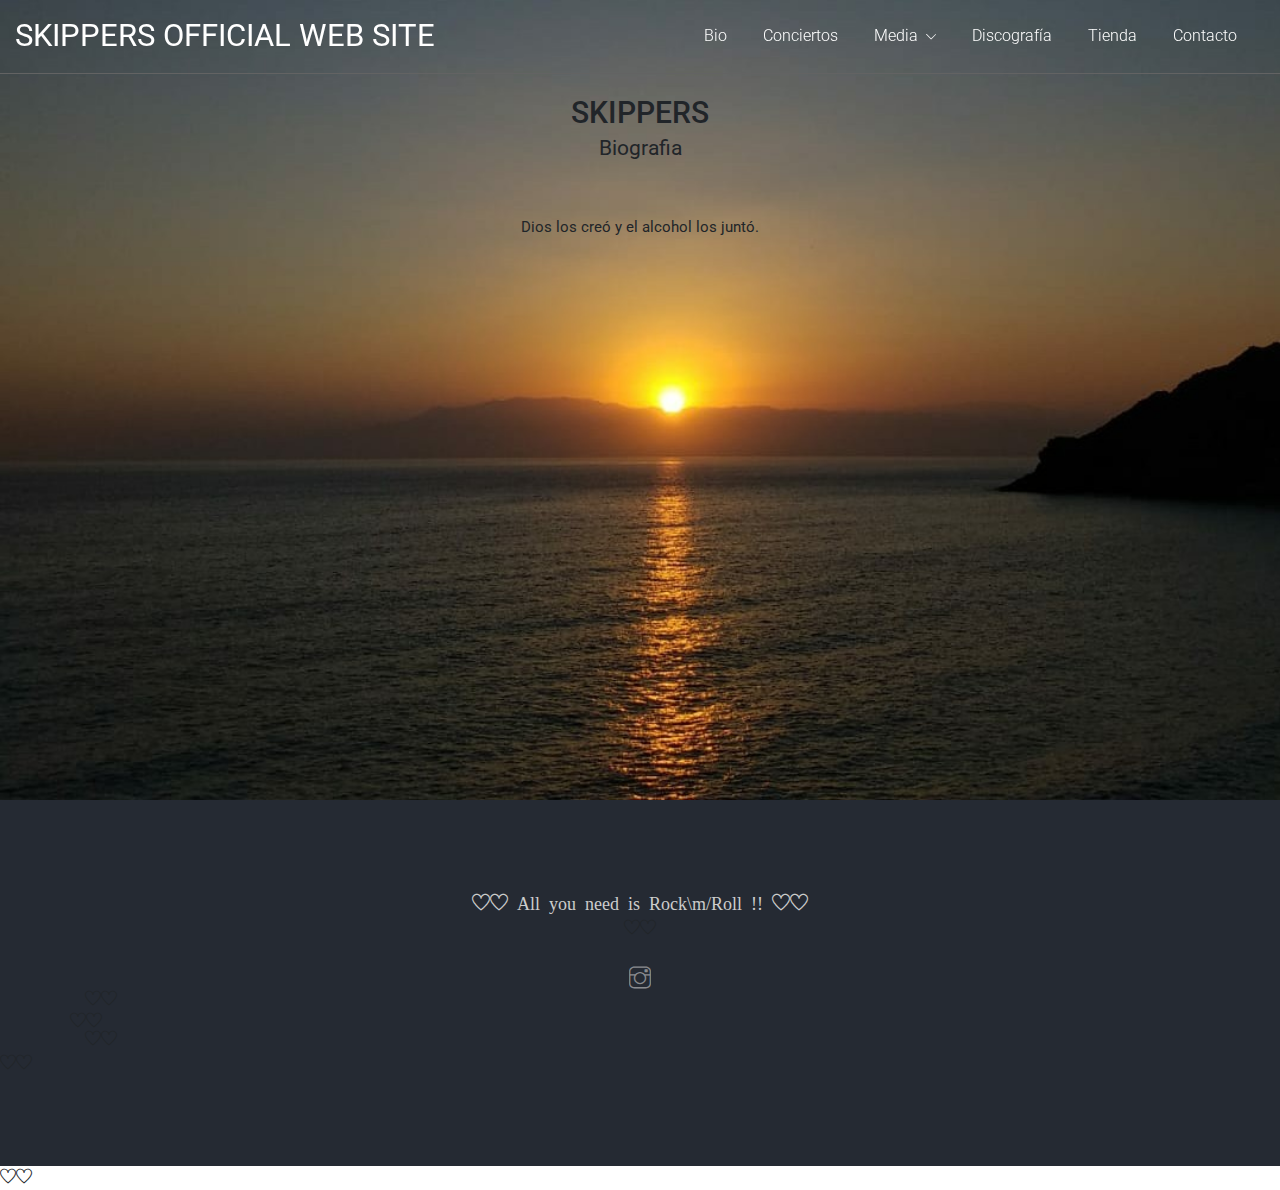
==== bio.html @ 910e7ff3 "Add files via upload" ====
<!DOCTYPE html>
<html lang="en">



<head>
    <!-- Required meta tags -->
    <meta charset="utf-8">
    <meta http-equiv="X-UA-Compatible" content="IE=edge">
    <meta name="viewport" content="width=device-width, initial-scale=1, shrink-to-fit=no">
    <meta name="author" content="Colorlib">
    <meta name="description" content="#">
    <meta name="keywords" content="#">
    <!-- Page Title -->
    <title>SKIPPERS WEB</title>
    <!-- Bootstrap CSS -->
    <link rel="stylesheet" href="css/bootstrap.min.css">
    <!-- Google Fonts -->
    <link href="https://fonts.googleapis.com/css?family=Roboto:300,400,400i,500,700,900" rel="stylesheet">
    <!-- Simple line Icon -->
    <link rel="stylesheet" href="css/simple-line-icons.css">
    <!-- Themify Icon -->
    <link rel="stylesheet" href="css/themify-icons.css">
    <!-- Hover Effects -->
    <link rel="stylesheet" href="css/set1.css">
    <!-- Main CSS -->
    <link rel="stylesheet" href="css/style.css">
	<link rel="shortcut icon" type="image/jpg" href="/LOGO.jpg" />
	
</head>

<body>
    <!--============================= HEADER =============================-->
    <div class="nav-menu">
        <div class="bg transition">
            <div class="container-fluid fixed">
                <div class="row">
                    <div class="col-md-12">
                        <nav class="navbar navbar-expand-lg navbar-light">
                            <a class="navbar-brand" href="index.html">SKIPPERS OFFICIAL WEB SITE</a>
                            <button class="navbar-toggler" type="button" data-toggle="collapse" data-target="#navbarNavDropdown" aria-controls="navbarNavDropdown" aria-expanded="false" aria-label="Toggle navigation">
                <span class="icon-menu"></span>
              </button>
                            <div class="collapse navbar-collapse justify-content-end" id="navbarNavDropdown">
                                <ul class="navbar-nav">
                                    <li class="nav-item dropdown">
                                        <a class="nav-link" href="bio.html"  >
                     Bio
                  </a>
                                     
                                    </li>
                                    <li class="nav-item dropdown">
                                        <a class="nav-link" href="conciertos.html" >
                    Conciertos
                  </a>
                                    
                                    </li>
                                    <li class="nav-item dropdown">
                                        <a class="nav-link" href="#" id="navbarDropdownMenuLink2" data-toggle="dropdown" aria-haspopup="true" aria-expanded="false">
                    Media
                    <span class="icon-arrow-down"></span>
                  </a>
                                        <div class="dropdown-menu" aria-labelledby="navbarDropdownMenuLink">
                                            <a class="dropdown-item" href="fotos.html">Fotos</a>
                                            <a class="dropdown-item" href="videos.html">Vídeos</a>
                                        </div>
                                    </li>
									
                                    <li class="nav-item active">
                                        <a class="nav-link" href="discografia.html">Discografía</a>
                                    </li>
                                    <li class="nav-item">
                                        <a class="nav-link" href="tienda.html">Tienda</a>
                                    </li>
									<li class="nav-item active">
                                        <a class="nav-link" href="contacto.html">Contacto</a>
                                    </li>
                                   
                                </ul>
                            </div>
                        </nav>
                    </div>
                </div>
            </div>
        </div>
    </div>
	
    <section class="slider d-flex">
  
  
        <div class="container">
		
            <div class="row d-flex justify-content-center">
                <div class="col-md-12">
                    <div class="slider-title_box">
                        <div class="row">
                            <div class="col-md-12">
                                <div class="slider-content_wrap">
								<br/><br/><br/><br/>
                                    <h4>SKIPPERS</h4>
                                    <h6>Biografia</h6>
									<br/><br/>
									<p> Dios los creó y el alcohol los juntó.</p>
                                </div>
                            </div>
                        </div>
                    </div>
                </div>
            </div>
        </div> 
		
	
    </section>
	
	
	
 
	
	
    <!--============================= FOOTER =============================-->
    <footer class="main-block dark-bg">
        <div class="container">
            <div class="row">
                <div class="col-md-12">
                    <div class="copyright">
                        <!-- Link back to Colorlib can't be removed. Template is licensed under CC BY 3.0. -->
                        <p><i class="ti-heart" aria-hidden="true"><i class="ti-heart" aria-hidden="true"> All you need is Rock\m/Roll !!  <i class="ti-heart" aria-hidden="true"><i class="ti-heart" aria-hidden="true"></i></p>
                        <ul>
                            <!-- <li><a href="#"><span class="ti-facebook"></span></a></li>
                            <li><a href="#"><span class="ti-twitter-alt"></span></a></li> -->
							
                            <li><a href="https://www.instagram.com/skippersonline/" target="_blank"><span class="ti-instagram"></span></a></li>
                        </ul>
                    </div>
                </div>
            </div>
        </div>
    </footer>
    <!--//END FOOTER -->




    <!-- jQuery, Bootstrap JS. -->
    <!-- jQuery first, then Popper.js, then Bootstrap JS -->
    <script src="js/jquery-3.2.1.min.js"></script>
    <script src="js/popper.min.js"></script>
    <script src="js/bootstrap.min.js"></script>

    <script>
        $(window).scroll(function() {
            // 100 = The point you would like to fade the nav in.

            if ($(window).scrollTop() > 100) {

                $('.fixed').addClass('is-sticky');

            } else {

                $('.fixed').removeClass('is-sticky');

            };
        });
    </script>
</body>

</html>
---- css/simple-line-icons.css ----
@font-face {
  font-family: 'simple-line-icons';
  src: url('../fonts/Simple-Line-Icons.eot?v=2.4.0');
  src: url('../fonts/Simple-Line-Icons.eot?v=2.4.0#iefix') format('embedded-opentype'), url('../fonts/Simple-Line-Icons.woff2?v=2.4.0') format('woff2'), url('../fonts/Simple-Line-Icons.ttf?v=2.4.0') format('truetype'), url('../fonts/Simple-Line-Icons.woff?v=2.4.0') format('woff'), url('../fonts/Simple-Line-Icons.svg?v=2.4.0#simple-line-icons') format('svg');
  font-weight: normal;
  font-style: normal;
}
/*
 Use the following CSS code if you want to have a class per icon.
 Instead of a list of all class selectors, you can use the generic [class*="icon-"] selector, but it's slower:
*/
.icon-user,
.icon-people,
.icon-user-female,
.icon-user-follow,
.icon-user-following,
.icon-user-unfollow,
.icon-login,
.icon-logout,
.icon-emotsmile,
.icon-phone,
.icon-call-end,
.icon-call-in,
.icon-call-out,
.icon-map,
.icon-location-pin,
.icon-direction,
.icon-directions,
.icon-compass,
.icon-layers,
.icon-menu,
.icon-list,
.icon-options-vertical,
.icon-options,
.icon-arrow-down,
.icon-arrow-left,
.icon-arrow-right,
.icon-arrow-up,
.icon-arrow-up-circle,
.icon-arrow-left-circle,
.icon-arrow-right-circle,
.icon-arrow-down-circle,
.icon-check,
.icon-clock,
.icon-plus,
.icon-minus,
.icon-close,
.icon-event,
.icon-exclamation,
.icon-organization,
.icon-trophy,
.icon-screen-smartphone,
.icon-screen-desktop,
.icon-plane,
.icon-notebook,
.icon-mustache,
.icon-mouse,
.icon-magnet,
.icon-energy,
.icon-disc,
.icon-cursor,
.icon-cursor-move,
.icon-crop,
.icon-chemistry,
.icon-speedometer,
.icon-shield,
.icon-screen-tablet,
.icon-magic-wand,
.icon-hourglass,
.icon-graduation,
.icon-ghost,
.icon-game-controller,
.icon-fire,
.icon-eyeglass,
.icon-envelope-open,
.icon-envelope-letter,
.icon-bell,
.icon-badge,
.icon-anchor,
.icon-wallet,
.icon-vector,
.icon-speech,
.icon-puzzle,
.icon-printer,
.icon-present,
.icon-playlist,
.icon-pin,
.icon-picture,
.icon-handbag,
.icon-globe-alt,
.icon-globe,
.icon-folder-alt,
.icon-folder,
.icon-film,
.icon-feed,
.icon-drop,
.icon-drawer,
.icon-docs,
.icon-doc,
.icon-diamond,
.icon-cup,
.icon-calculator,
.icon-bubbles,
.icon-briefcase,
.icon-book-open,
.icon-basket-loaded,
.icon-basket,
.icon-bag,
.icon-action-undo,
.icon-action-redo,
.icon-wrench,
.icon-umbrella,
.icon-trash,
.icon-tag,
.icon-support,
.icon-frame,
.icon-size-fullscreen,
.icon-size-actual,
.icon-shuffle,
.icon-share-alt,
.icon-share,
.icon-rocket,
.icon-question,
.icon-pie-chart,
.icon-pencil,
.icon-note,
.icon-loop,
.icon-home,
.icon-grid,
.icon-graph,
.icon-microphone,
.icon-music-tone-alt,
.icon-music-tone,
.icon-earphones-alt,
.icon-earphones,
.icon-equalizer,
.icon-like,
.icon-dislike,
.icon-control-start,
.icon-control-rewind,
.icon-control-play,
.icon-control-pause,
.icon-control-forward,
.icon-control-end,
.icon-volume-1,
.icon-volume-2,
.icon-volume-off,
.icon-calendar,
.icon-bulb,
.icon-chart,
.icon-ban,
.icon-bubble,
.icon-camrecorder,
.icon-camera,
.icon-cloud-download,
.icon-cloud-upload,
.icon-envelope,
.icon-eye,
.icon-flag,
.icon-heart,
.icon-info,
.icon-key,
.icon-link,
.icon-lock,
.icon-lock-open,
.icon-magnifier,
.icon-magnifier-add,
.icon-magnifier-remove,
.icon-paper-clip,
.icon-paper-plane,
.icon-power,
.icon-refresh,
.icon-reload,
.icon-settings,
.icon-star,
.icon-symbol-female,
.icon-symbol-male,
.icon-target,
.icon-credit-card,
.icon-paypal,
.icon-social-tumblr,
.icon-social-twitter,
.icon-social-facebook,
.icon-social-instagram,
.icon-social-linkedin,
.icon-social-pinterest,
.icon-social-github,
.icon-social-google,
.icon-social-reddit,
.icon-social-skype,
.icon-social-dribbble,
.icon-social-behance,
.icon-social-foursqare,
.icon-social-soundcloud,
.icon-social-spotify,
.icon-social-stumbleupon,
.icon-social-youtube,
.icon-social-dropbox,
.icon-social-vkontakte,
.icon-social-steam {
  font-family: 'simple-line-icons';
  speak: none;
  font-style: normal;
  font-weight: normal;
  font-variant: normal;
  text-transform: none;
  line-height: 1;
  /* Better Font Rendering =========== */
  -webkit-font-smoothing: antialiased;
  -moz-osx-font-smoothing: grayscale;
}
.icon-user:before {
  content: "\e005";
}
.icon-people:before {
  content: "\e001";
}
.icon-user-female:before {
  content: "\e000";
}
.icon-user-follow:before {
  content: "\e002";
}
.icon-user-following:before {
  content: "\e003";
}
.icon-user-unfollow:before {
  content: "\e004";
}
.icon-login:before {
  content: "\e066";
}
.icon-logout:before {
  content: "\e065";
}
.icon-emotsmile:before {
  content: "\e021";
}
.icon-phone:before {
  content: "\e600";
}
.icon-call-end:before {
  content: "\e048";
}
.icon-call-in:before {
  content: "\e047";
}
.icon-call-out:before {
  content: "\e046";
}
.icon-map:before {
  content: "\e033";
}
.icon-location-pin:before {
  content: "\e096";
}
.icon-direction:before {
  content: "\e042";
}
.icon-directions:before {
  content: "\e041";
}
.icon-compass:before {
  content: "\e045";
}
.icon-layers:before {
  content: "\e034";
}
.icon-menu:before {
  content: "\e601";
}
.icon-list:before {
  content: "\e067";
}
.icon-options-vertical:before {
  content: "\e602";
}
.icon-options:before {
  content: "\e603";
}
.icon-arrow-down:before {
  content: "\e604";
}
.icon-arrow-left:before {
  content: "\e605";
}
.icon-arrow-right:before {
  content: "\e606";
}
.icon-arrow-up:before {
  content: "\e607";
}
.icon-arrow-up-circle:before {
  content: "\e078";
}
.icon-arrow-left-circle:before {
  content: "\e07a";
}
.icon-arrow-right-circle:before {
  content: "\e079";
}
.icon-arrow-down-circle:before {
  content: "\e07b";
}
.icon-check:before {
  content: "\e080";
}
.icon-clock:before {
  content: "\e081";
}
.icon-plus:before {
  content: "\e095";
}
.icon-minus:before {
  content: "\e615";
}
.icon-close:before {
  content: "\e082";
}
.icon-event:before {
  content: "\e619";
}
.icon-exclamation:before {
  content: "\e617";
}
.icon-organization:before {
  content: "\e616";
}
.icon-trophy:before {
  content: "\e006";
}
.icon-screen-smartphone:before {
  content: "\e010";
}
.icon-screen-desktop:before {
  content: "\e011";
}
.icon-plane:before {
  content: "\e012";
}
.icon-notebook:before {
  content: "\e013";
}
.icon-mustache:before {
  content: "\e014";
}
.icon-mouse:before {
  content: "\e015";
}
.icon-magnet:before {
  content: "\e016";
}
.icon-energy:before {
  content: "\e020";
}
.icon-disc:before {
  content: "\e022";
}
.icon-cursor:before {
  content: "\e06e";
}
.icon-cursor-move:before {
  content: "\e023";
}
.icon-crop:before {
  content: "\e024";
}
.icon-chemistry:before {
  content: "\e026";
}
.icon-speedometer:before {
  content: "\e007";
}
.icon-shield:before {
  content: "\e00e";
}
.icon-screen-tablet:before {
  content: "\e00f";
}
.icon-magic-wand:before {
  content: "\e017";
}
.icon-hourglass:before {
  content: "\e018";
}
.icon-graduation:before {
  content: "\e019";
}
.icon-ghost:before {
  content: "\e01a";
}
.icon-game-controller:before {
  content: "\e01b";
}
.icon-fire:before {
  content: "\e01c";
}
.icon-eyeglass:before {
  content: "\e01d";
}
.icon-envelope-open:before {
  content: "\e01e";
}
.icon-envelope-letter:before {
  content: "\e01f";
}
.icon-bell:before {
  content: "\e027";
}
.icon-badge:before {
  content: "\e028";
}
.icon-anchor:before {
  content: "\e029";
}
.icon-wallet:before {
  content: "\e02a";
}
.icon-vector:before {
  content: "\e02b";
}
.icon-speech:before {
  content: "\e02c";
}
.icon-puzzle:before {
  content: "\e02d";
}
.icon-printer:before {
  content: "\e02e";
}
.icon-present:before {
  content: "\e02f";
}
.icon-playlist:before {
  content: "\e030";
}
.icon-pin:before {
  content: "\e031";
}
.icon-picture:before {
  content: "\e032";
}
.icon-handbag:before {
  content: "\e035";
}
.icon-globe-alt:before {
  content: "\e036";
}
.icon-globe:before {
  content: "\e037";
}
.icon-folder-alt:before {
  content: "\e039";
}
.icon-folder:before {
  content: "\e089";
}
.icon-film:before {
  content: "\e03a";
}
.icon-feed:before {
  content: "\e03b";
}
.icon-drop:before {
  content: "\e03e";
}
.icon-drawer:before {
  content: "\e03f";
}
.icon-docs:before {
  content: "\e040";
}
.icon-doc:before {
  content: "\e085";
}
.icon-diamond:before {
  content: "\e043";
}
.icon-cup:before {
  content: "\e044";
}
.icon-calculator:before {
  content: "\e049";
}
.icon-bubbles:before {
  content: "\e04a";
}
.icon-briefcase:before {
  content: "\e04b";
}
.icon-book-open:before {
  content: "\e04c";
}
.icon-basket-loaded:before {
  content: "\e04d";
}
.icon-basket:before {
  content: "\e04e";
}
.icon-bag:before {
  content: "\e04f";
}
.icon-action-undo:before {
  content: "\e050";
}
.icon-action-redo:before {
  content: "\e051";
}
.icon-wrench:before {
  content: "\e052";
}
.icon-umbrella:before {
  content: "\e053";
}
.icon-trash:before {
  content: "\e054";
}
.icon-tag:before {
  content: "\e055";
}
.icon-support:before {
  content: "\e056";
}
.icon-frame:before {
  content: "\e038";
}
.icon-size-fullscreen:before {
  content: "\e057";
}
.icon-size-actual:before {
  content: "\e058";
}
.icon-shuffle:before {
  content: "\e059";
}
.icon-share-alt:before {
  content: "\e05a";
}
.icon-share:before {
  content: "\e05b";
}
.icon-rocket:before {
  content: "\e05c";
}
.icon-question:before {
  content: "\e05d";
}
.icon-pie-chart:before {
  content: "\e05e";
}
.icon-pencil:before {
  content: "\e05f";
}
.icon-note:before {
  content: "\e060";
}
.icon-loop:before {
  content: "\e064";
}
.icon-home:before {
  content: "\e069";
}
.icon-grid:before {
  content: "\e06a";
}
.icon-graph:before {
  content: "\e06b";
}
.icon-microphone:before {
  content: "\e063";
}
.icon-music-tone-alt:before {
  content: "\e061";
}
.icon-music-tone:before {
  content: "\e062";
}
.icon-earphones-alt:before {
  content: "\e03c";
}
.icon-earphones:before {
  content: "\e03d";
}
.icon-equalizer:before {
  content: "\e06c";
}
.icon-like:before {
  content: "\e068";
}
.icon-dislike:before {
  content: "\e06d";
}
.icon-control-start:before {
  content: "\e06f";
}
.icon-control-rewind:before {
  content: "\e070";
}
.icon-control-play:before {
  content: "\e071";
}
.icon-control-pause:before {
  content: "\e072";
}
.icon-control-forward:before {
  content: "\e073";
}
.icon-control-end:before {
  content: "\e074";
}
.icon-volume-1:before {
  content: "\e09f";
}
.icon-volume-2:before {
  content: "\e0a0";
}
.icon-volume-off:before {
  content: "\e0a1";
}
.icon-calendar:before {
  content: "\e075";
}
.icon-bulb:before {
  content: "\e076";
}
.icon-chart:before {
  content: "\e077";
}
.icon-ban:before {
  content: "\e07c";
}
.icon-bubble:before {
  content: "\e07d";
}
.icon-camrecorder:before {
  content: "\e07e";
}
.icon-camera:before {
  content: "\e07f";
}
.icon-cloud-download:before {
  content: "\e083";
}
.icon-cloud-upload:before {
  content: "\e084";
}
.icon-envelope:before {
  content: "\e086";
}
.icon-eye:before {
  content: "\e087";
}
.icon-flag:before {
  content: "\e088";
}
.icon-heart:before {
  content: "\e08a";
}
.icon-info:before {
  content: "\e08b";
}
.icon-key:before {
  content: "\e08c";
}
.icon-link:before {
  content: "\e08d";
}
.icon-lock:before {
  content: "\e08e";
}
.icon-lock-open:before {
  content: "\e08f";
}
.icon-magnifier:before {
  content: "\e090";
}
.icon-magnifier-add:before {
  content: "\e091";
}
.icon-magnifier-remove:before {
  content: "\e092";
}
.icon-paper-clip:before {
  content: "\e093";
}
.icon-paper-plane:before {
  content: "\e094";
}
.icon-power:before {
  content: "\e097";
}
.icon-refresh:before {
  content: "\e098";
}
.icon-reload:before {
  content: "\e099";
}
.icon-settings:before {
  content: "\e09a";
}
.icon-star:before {
  content: "\e09b";
}
.icon-symbol-female:before {
  content: "\e09c";
}
.icon-symbol-male:before {
  content: "\e09d";
}
.icon-target:before {
  content: "\e09e";
}
.icon-credit-card:before {
  content: "\e025";
}
.icon-paypal:before {
  content: "\e608";
}
.icon-social-tumblr:before {
  content: "\e00a";
}
.icon-social-twitter:before {
  content: "\e009";
}
.icon-social-facebook:before {
  content: "\e00b";
}
.icon-social-instagram:before {
  content: "\e609";
}
.icon-social-linkedin:before {
  content: "\e60a";
}
.icon-social-pinterest:before {
  content: "\e60b";
}
.icon-social-github:before {
  content: "\e60c";
}
.icon-social-google:before {
  content: "\e60d";
}
.icon-social-reddit:before {
  content: "\e60e";
}
.icon-social-skype:before {
  content: "\e60f";
}
.icon-social-dribbble:before {
  content: "\e00d";
}
.icon-social-behance:before {
  content: "\e610";
}
.icon-social-foursqare:before {
  content: "\e611";
}
.icon-social-soundcloud:before {
  content: "\e612";
}
.icon-social-spotify:before {
  content: "\e613";
}
.icon-social-stumbleupon:before {
  content: "\e614";
}
.icon-social-youtube:before {
  content: "\e008";
}
.icon-social-dropbox:before {
  content: "\e00c";
}
.icon-social-vkontakte:before {
  content: "\e618";
}
.icon-social-steam:before {
  content: "\e620";
}
---- css/themify-icons.css ----
@font-face {
	font-family: 'themify';
	src:url('../fonts/themify.eot?-fvbane');
	src:url('../fonts/themify.eot?#iefix-fvbane') format('embedded-opentype'),
	url('../fonts/themify.woff?-fvbane') format('woff'),
	url('../fonts/themify.ttf?-fvbane') format('truetype'),
	url('../fonts/themify.svg?-fvbane#themify') format('svg');
	font-weight: normal;
	font-style: normal;
}

[class^="ti-"], [class*=" ti-"] {
	font-family: 'themify';
	speak: none;
	font-style: normal;
	font-weight: normal;
	font-variant: normal;
	text-transform: none;
	line-height: 1;

	/* Better Font Rendering =========== */
	-webkit-font-smoothing: antialiased;
	-moz-osx-font-smoothing: grayscale;
}

.ti-wand:before {
	content: "\e600";
}
.ti-volume:before {
	content: "\e601";
}
.ti-user:before {
	content: "\e602";
}
.ti-unlock:before {
	content: "\e603";
}
.ti-unlink:before {
	content: "\e604";
}
.ti-trash:before {
	content: "\e605";
}
.ti-thought:before {
	content: "\e606";
}
.ti-target:before {
	content: "\e607";
}
.ti-tag:before {
	content: "\e608";
}
.ti-tablet:before {
	content: "\e609";
}
.ti-star:before {
	content: "\e60a";
}
.ti-spray:before {
	content: "\e60b";
}
.ti-signal:before {
	content: "\e60c";
}
.ti-shopping-cart:before {
	content: "\e60d";
}
.ti-shopping-cart-full:before {
	content: "\e60e";
}
.ti-settings:before {
	content: "\e60f";
}
.ti-search:before {
	content: "\e610";
}
.ti-zoom-in:before {
	content: "\e611";
}
.ti-zoom-out:before {
	content: "\e612";
}
.ti-cut:before {
	content: "\e613";
}
.ti-ruler:before {
	content: "\e614";
}
.ti-ruler-pencil:before {
	content: "\e615";
}
.ti-ruler-alt:before {
	content: "\e616";
}
.ti-bookmark:before {
	content: "\e617";
}
.ti-bookmark-alt:before {
	content: "\e618";
}
.ti-reload:before {
	content: "\e619";
}
.ti-plus:before {
	content: "\e61a";
}
.ti-pin:before {
	content: "\e61b";
}
.ti-pencil:before {
	content: "\e61c";
}
.ti-pencil-alt:before {
	content: "\e61d";
}
.ti-paint-roller:before {
	content: "\e61e";
}
.ti-paint-bucket:before {
	content: "\e61f";
}
.ti-na:before {
	content: "\e620";
}
.ti-mobile:before {
	content: "\e621";
}
.ti-minus:before {
	content: "\e622";
}
.ti-medall:before {
	content: "\e623";
}
.ti-medall-alt:before {
	content: "\e624";
}
.ti-marker:before {
	content: "\e625";
}
.ti-marker-alt:before {
	content: "\e626";
}
.ti-arrow-up:before {
	content: "\e627";
}
.ti-arrow-right:before {
	content: "\e628";
}
.ti-arrow-left:before {
	content: "\e629";
}
.ti-arrow-down:before {
	content: "\e62a";
}
.ti-lock:before {
	content: "\e62b";
}
.ti-location-arrow:before {
	content: "\e62c";
}
.ti-link:before {
	content: "\e62d";
}
.ti-layout:before {
	content: "\e62e";
}
.ti-layers:before {
	content: "\e62f";
}
.ti-layers-alt:before {
	content: "\e630";
}
.ti-key:before {
	content: "\e631";
}
.ti-import:before {
	content: "\e632";
}
.ti-image:before {
	content: "\e633";
}
.ti-heart:before {
	content: "\e634";
}
.ti-heart-broken:before {
	content: "\e635";
}
.ti-hand-stop:before {
	content: "\e636";
}
.ti-hand-open:before {
	content: "\e637";
}
.ti-hand-drag:before {
	content: "\e638";
}
.ti-folder:before {
	content: "\e639";
}
.ti-flag:before {
	content: "\e63a";
}
.ti-flag-alt:before {
	content: "\e63b";
}
.ti-flag-alt-2:before {
	content: "\e63c";
}
.ti-eye:before {
	content: "\e63d";
}
.ti-export:before {
	content: "\e63e";
}
.ti-exchange-vertical:before {
	content: "\e63f";
}
.ti-desktop:before {
	content: "\e640";
}
.ti-cup:before {
	content: "\e641";
}
.ti-crown:before {
	content: "\e642";
}
.ti-comments:before {
	content: "\e643";
}
.ti-comment:before {
	content: "\e644";
}
.ti-comment-alt:before {
	content: "\e645";
}
.ti-close:before {
	content: "\e646";
}
.ti-clip:before {
	content: "\e647";
}
.ti-angle-up:before {
	content: "\e648";
}
.ti-angle-right:before {
	content: "\e649";
}
.ti-angle-left:before {
	content: "\e64a";
}
.ti-angle-down:before {
	content: "\e64b";
}
.ti-check:before {
	content: "\e64c";
}
.ti-check-box:before {
	content: "\e64d";
}
.ti-camera:before {
	content: "\e64e";
}
.ti-announcement:before {
	content: "\e64f";
}
.ti-brush:before {
	content: "\e650";
}
.ti-briefcase:before {
	content: "\e651";
}
.ti-bolt:before {
	content: "\e652";
}
.ti-bolt-alt:before {
	content: "\e653";
}
.ti-blackboard:before {
	content: "\e654";
}
.ti-bag:before {
	content: "\e655";
}
.ti-move:before {
	content: "\e656";
}
.ti-arrows-vertical:before {
	content: "\e657";
}
.ti-arrows-horizontal:before {
	content: "\e658";
}
.ti-fullscreen:before {
	content: "\e659";
}
.ti-arrow-top-right:before {
	content: "\e65a";
}
.ti-arrow-top-left:before {
	content: "\e65b";
}
.ti-arrow-circle-up:before {
	content: "\e65c";
}
.ti-arrow-circle-right:before {
	content: "\e65d";
}
.ti-arrow-circle-left:before {
	content: "\e65e";
}
.ti-arrow-circle-down:before {
	content: "\e65f";
}
.ti-angle-double-up:before {
	content: "\e660";
}
.ti-angle-double-right:before {
	content: "\e661";
}
.ti-angle-double-left:before {
	content: "\e662";
}
.ti-angle-double-down:before {
	content: "\e663";
}
.ti-zip:before {
	content: "\e664";
}
.ti-world:before {
	content: "\e665";
}
.ti-wheelchair:before {
	content: "\e666";
}
.ti-view-list:before {
	content: "\e667";
}
.ti-view-list-alt:before {
	content: "\e668";
}
.ti-view-grid:before {
	content: "\e669";
}
.ti-uppercase:before {
	content: "\e66a";
}
.ti-upload:before {
	content: "\e66b";
}
.ti-underline:before {
	content: "\e66c";
}
.ti-truck:before {
	content: "\e66d";
}
.ti-timer:before {
	content: "\e66e";
}
.ti-ticket:before {
	content: "\e66f";
}
.ti-thumb-up:before {
	content: "\e670";
}
.ti-thumb-down:before {
	content: "\e671";
}
.ti-text:before {
	content: "\e672";
}
.ti-stats-up:before {
	content: "\e673";
}
.ti-stats-down:before {
	content: "\e674";
}
.ti-split-v:before {
	content: "\e675";
}
.ti-split-h:before {
	content: "\e676";
}
.ti-smallcap:before {
	content: "\e677";
}
.ti-shine:before {
	content: "\e678";
}
.ti-shift-right:before {
	content: "\e679";
}
.ti-shift-left:before {
	content: "\e67a";
}
.ti-shield:before {
	content: "\e67b";
}
.ti-notepad:before {
	content: "\e67c";
}
.ti-server:before {
	content: "\e67d";
}
.ti-quote-right:before {
	content: "\e67e";
}
.ti-quote-left:before {
	content: "\e67f";
}
.ti-pulse:before {
	content: "\e680";
}
.ti-printer:before {
	content: "\e681";
}
.ti-power-off:before {
	content: "\e682";
}
.ti-plug:before {
	content: "\e683";
}
.ti-pie-chart:before {
	content: "\e684";
}
.ti-paragraph:before {
	content: "\e685";
}
.ti-panel:before {
	content: "\e686";
}
.ti-package:before {
	content: "\e687";
}
.ti-music:before {
	content: "\e688";
}
.ti-music-alt:before {
	content: "\e689";
}
.ti-mouse:before {
	content: "\e68a";
}
.ti-mouse-alt:before {
	content: "\e68b";
}
.ti-money:before {
	content: "\e68c";
}
.ti-microphone:before {
	content: "\e68d";
}
.ti-menu:before {
	content: "\e68e";
}
.ti-menu-alt:before {
	content: "\e68f";
}
.ti-map:before {
	content: "\e690";
}
.ti-map-alt:before {
	content: "\e691";
}
.ti-loop:before {
	content: "\e692";
}
.ti-location-pin:before {
	content: "\e693";
}
.ti-list:before {
	content: "\e694";
}
.ti-light-bulb:before {
	content: "\e695";
}
.ti-Italic:before {
	content: "\e696";
}
.ti-info:before {
	content: "\e697";
}
.ti-infinite:before {
	content: "\e698";
}
.ti-id-badge:before {
	content: "\e699";
}
.ti-hummer:before {
	content: "\e69a";
}
.ti-home:before {
	content: "\e69b";
}
.ti-help:before {
	content: "\e69c";
}
.ti-headphone:before {
	content: "\e69d";
}
.ti-harddrives:before {
	content: "\e69e";
}
.ti-harddrive:before {
	content: "\e69f";
}
.ti-gift:before {
	content: "\e6a0";
}
.ti-game:before {
	content: "\e6a1";
}
.ti-filter:before {
	content: "\e6a2";
}
.ti-files:before {
	content: "\e6a3";
}
.ti-file:before {
	content: "\e6a4";
}
.ti-eraser:before {
	content: "\e6a5";
}
.ti-envelope:before {
	content: "\e6a6";
}
.ti-download:before {
	content: "\e6a7";
}
.ti-direction:before {
	content: "\e6a8";
}
.ti-direction-alt:before {
	content: "\e6a9";
}
.ti-dashboard:before {
	content: "\e6aa";
}
.ti-control-stop:before {
	content: "\e6ab";
}
.ti-control-shuffle:before {
	content: "\e6ac";
}
.ti-control-play:before {
	content: "\e6ad";
}
.ti-control-pause:before {
	content: "\e6ae";
}
.ti-control-forward:before {
	content: "\e6af";
}
.ti-control-backward:before {
	content: "\e6b0";
}
.ti-cloud:before {
	content: "\e6b1";
}
.ti-cloud-up:before {
	content: "\e6b2";
}
.ti-cloud-down:before {
	content: "\e6b3";
}
.ti-clipboard:before {
	content: "\e6b4";
}
.ti-car:before {
	content: "\e6b5";
}
.ti-calendar:before {
	content: "\e6b6";
}
.ti-book:before {
	content: "\e6b7";
}
.ti-bell:before {
	content: "\e6b8";
}
.ti-basketball:before {
	content: "\e6b9";
}
.ti-bar-chart:before {
	content: "\e6ba";
}
.ti-bar-chart-alt:before {
	content: "\e6bb";
}
.ti-back-right:before {
	content: "\e6bc";
}
.ti-back-left:before {
	content: "\e6bd";
}
.ti-arrows-corner:before {
	content: "\e6be";
}
.ti-archive:before {
	content: "\e6bf";
}
.ti-anchor:before {
	content: "\e6c0";
}
.ti-align-right:before {
	content: "\e6c1";
}
.ti-align-left:before {
	content: "\e6c2";
}
.ti-align-justify:before {
	content: "\e6c3";
}
.ti-align-center:before {
	content: "\e6c4";
}
.ti-alert:before {
	content: "\e6c5";
}
.ti-alarm-clock:before {
	content: "\e6c6";
}
.ti-agenda:before {
	content: "\e6c7";
}
.ti-write:before {
	content: "\e6c8";
}
.ti-window:before {
	content: "\e6c9";
}
.ti-widgetized:before {
	content: "\e6ca";
}
.ti-widget:before {
	content: "\e6cb";
}
.ti-widget-alt:before {
	content: "\e6cc";
}
.ti-wallet:before {
	content: "\e6cd";
}
.ti-video-clapper:before {
	content: "\e6ce";
}
.ti-video-camera:before {
	content: "\e6cf";
}
.ti-vector:before {
	content: "\e6d0";
}
.ti-themify-logo:before {
	content: "\e6d1";
}
.ti-themify-favicon:before {
	content: "\e6d2";
}
.ti-themify-favicon-alt:before {
	content: "\e6d3";
}
.ti-support:before {
	content: "\e6d4";
}
.ti-stamp:before {
	content: "\e6d5";
}
.ti-split-v-alt:before {
	content: "\e6d6";
}
.ti-slice:before {
	content: "\e6d7";
}
.ti-shortcode:before {
	content: "\e6d8";
}
.ti-shift-right-alt:before {
	content: "\e6d9";
}
.ti-shift-left-alt:before {
	content: "\e6da";
}
.ti-ruler-alt-2:before {
	content: "\e6db";
}
.ti-receipt:before {
	content: "\e6dc";
}
.ti-pin2:before {
	content: "\e6dd";
}
.ti-pin-alt:before {
	content: "\e6de";
}
.ti-pencil-alt2:before {
	content: "\e6df";
}
.ti-palette:before {
	content: "\e6e0";
}
.ti-more:before {
	content: "\e6e1";
}
.ti-more-alt:before {
	content: "\e6e2";
}
.ti-microphone-alt:before {
	content: "\e6e3";
}
.ti-magnet:before {
	content: "\e6e4";
}
.ti-line-double:before {
	content: "\e6e5";
}
.ti-line-dotted:before {
	content: "\e6e6";
}
.ti-line-dashed:before {
	content: "\e6e7";
}
.ti-layout-width-full:before {
	content: "\e6e8";
}
.ti-layout-width-default:before {
	content: "\e6e9";
}
.ti-layout-width-default-alt:before {
	content: "\e6ea";
}
.ti-layout-tab:before {
	content: "\e6eb";
}
.ti-layout-tab-window:before {
	content: "\e6ec";
}
.ti-layout-tab-v:before {
	content: "\e6ed";
}
.ti-layout-tab-min:before {
	content: "\e6ee";
}
.ti-layout-slider:before {
	content: "\e6ef";
}
.ti-layout-slider-alt:before {
	content: "\e6f0";
}
.ti-layout-sidebar-right:before {
	content: "\e6f1";
}
.ti-layout-sidebar-none:before {
	content: "\e6f2";
}
.ti-layout-sidebar-left:before {
	content: "\e6f3";
}
.ti-layout-placeholder:before {
	content: "\e6f4";
}
.ti-layout-menu:before {
	content: "\e6f5";
}
.ti-layout-menu-v:before {
	content: "\e6f6";
}
.ti-layout-menu-separated:before {
	content: "\e6f7";
}
.ti-layout-menu-full:before {
	content: "\e6f8";
}
.ti-layout-media-right-alt:before {
	content: "\e6f9";
}
.ti-layout-media-right:before {
	content: "\e6fa";
}
.ti-layout-media-overlay:before {
	content: "\e6fb";
}
.ti-layout-media-overlay-alt:before {
	content: "\e6fc";
}
.ti-layout-media-overlay-alt-2:before {
	content: "\e6fd";
}
.ti-layout-media-left-alt:before {
	content: "\e6fe";
}
.ti-layout-media-left:before {
	content: "\e6ff";
}
.ti-layout-media-center-alt:before {
	content: "\e700";
}
.ti-layout-media-center:before {
	content: "\e701";
}
.ti-layout-list-thumb:before {
	content: "\e702";
}
.ti-layout-list-thumb-alt:before {
	content: "\e703";
}
.ti-layout-list-post:before {
	content: "\e704";
}
.ti-layout-list-large-image:before {
	content: "\e705";
}
.ti-layout-line-solid:before {
	content: "\e706";
}
.ti-layout-grid4:before {
	content: "\e707";
}
.ti-layout-grid3:before {
	content: "\e708";
}
.ti-layout-grid2:before {
	content: "\e709";
}
.ti-layout-grid2-thumb:before {
	content: "\e70a";
}
.ti-layout-cta-right:before {
	content: "\e70b";
}
.ti-layout-cta-left:before {
	content: "\e70c";
}
.ti-layout-cta-center:before {
	content: "\e70d";
}
.ti-layout-cta-btn-right:before {
	content: "\e70e";
}
.ti-layout-cta-btn-left:before {
	content: "\e70f";
}
.ti-layout-column4:before {
	content: "\e710";
}
.ti-layout-column3:before {
	content: "\e711";
}
.ti-layout-column2:before {
	content: "\e712";
}
.ti-layout-accordion-separated:before {
	content: "\e713";
}
.ti-layout-accordion-merged:before {
	content: "\e714";
}
.ti-layout-accordion-list:before {
	content: "\e715";
}
.ti-ink-pen:before {
	content: "\e716";
}
.ti-info-alt:before {
	content: "\e717";
}
.ti-help-alt:before {
	content: "\e718";
}
.ti-headphone-alt:before {
	content: "\e719";
}
.ti-hand-point-up:before {
	content: "\e71a";
}
.ti-hand-point-right:before {
	content: "\e71b";
}
.ti-hand-point-left:before {
	content: "\e71c";
}
.ti-hand-point-down:before {
	content: "\e71d";
}
.ti-gallery:before {
	content: "\e71e";
}
.ti-face-smile:before {
	content: "\e71f";
}
.ti-face-sad:before {
	content: "\e720";
}
.ti-credit-card:before {
	content: "\e721";
}
.ti-control-skip-forward:before {
	content: "\e722";
}
.ti-control-skip-backward:before {
	content: "\e723";
}
.ti-control-record:before {
	content: "\e724";
}
.ti-control-eject:before {
	content: "\e725";
}
.ti-comments-smiley:before {
	content: "\e726";
}
.ti-brush-alt:before {
	content: "\e727";
}
.ti-youtube:before {
	content: "\e728";
}
.ti-vimeo:before {
	content: "\e729";
}
.ti-twitter:before {
	content: "\e72a";
}
.ti-time:before {
	content: "\e72b";
}
.ti-tumblr:before {
	content: "\e72c";
}
.ti-skype:before {
	content: "\e72d";
}
.ti-share:before {
	content: "\e72e";
}
.ti-share-alt:before {
	content: "\e72f";
}
.ti-rocket:before {
	content: "\e730";
}
.ti-pinterest:before {
	content: "\e731";
}
.ti-new-window:before {
	content: "\e732";
}
.ti-microsoft:before {
	content: "\e733";
}
.ti-list-ol:before {
	content: "\e734";
}
.ti-linkedin:before {
	content: "\e735";
}
.ti-layout-sidebar-2:before {
	content: "\e736";
}
.ti-layout-grid4-alt:before {
	content: "\e737";
}
.ti-layout-grid3-alt:before {
	content: "\e738";
}
.ti-layout-grid2-alt:before {
	content: "\e739";
}
.ti-layout-column4-alt:before {
	content: "\e73a";
}
.ti-layout-column3-alt:before {
	content: "\e73b";
}
.ti-layout-column2-alt:before {
	content: "\e73c";
}
.ti-instagram:before {
	content: "\e73d";
}
.ti-google:before {
	content: "\e73e";
}
.ti-github:before {
	content: "\e73f";
}
.ti-flickr:before {
	content: "\e740";
}
.ti-facebook:before {
	content: "\e741";
}
.ti-dropbox:before {
	content: "\e742";
}
.ti-dribbble:before {
	content: "\e743";
}
.ti-apple:before {
	content: "\e744";
}
.ti-android:before {
	content: "\e745";
}
.ti-save:before {
	content: "\e746";
}
.ti-save-alt:before {
	content: "\e747";
}
.ti-yahoo:before {
	content: "\e748";
}
.ti-wordpress:before {
	content: "\e749";
}
.ti-vimeo-alt:before {
	content: "\e74a";
}
.ti-twitter-alt:before {
	content: "\e74b";
}
.ti-tumblr-alt:before {
	content: "\e74c";
}
.ti-trello:before {
	content: "\e74d";
}
.ti-stack-overflow:before {
	content: "\e74e";
}
.ti-soundcloud:before {
	content: "\e74f";
}
.ti-sharethis:before {
	content: "\e750";
}
.ti-sharethis-alt:before {
	content: "\e751";
}
.ti-reddit:before {
	content: "\e752";
}
.ti-pinterest-alt:before {
	content: "\e753";
}
.ti-microsoft-alt:before {
	content: "\e754";
}
.ti-linux:before {
	content: "\e755";
}
.ti-jsfiddle:before {
	content: "\e756";
}
.ti-joomla:before {
	content: "\e757";
}
.ti-html5:before {
	content: "\e758";
}
.ti-flickr-alt:before {
	content: "\e759";
}
.ti-email:before {
	content: "\e75a";
}
.ti-drupal:before {
	content: "\e75b";
}
.ti-dropbox-alt:before {
	content: "\e75c";
}
.ti-css3:before {
	content: "\e75d";
}
.ti-rss:before {
	content: "\e75e";
}
.ti-rss-alt:before {
	content: "\e75f";
}
---- css/set1.css ----
@font-face {
	font-weight: normal;
	font-style: normal;
	font-family: 'feathericons';
	src:url('../fonts/feathericons/feathericons.eot?-8is7zf');
	src:url('../fonts/feathericons/feathericons.eot?#iefix-8is7zf') format('embedded-opentype'),
	url('../fonts/feathericons/feathericons.woff?-8is7zf') format('woff'),
	url('../fonts/feathericons/feathericons.ttf?-8is7zf') format('truetype'),
	url('../fonts/feathericons/feathericons.svg?-8is7zf#feathericons') format('svg');
}

.grid {
	position: relative;
	margin: 0 auto;
	padding: 1em 0 4em;
	max-width: 1000px;
	list-style: none;
	text-align: center;
}

/* Common style */
.grid figure {
	position: relative;
	float: left;
	overflow: hidden;
	margin: 0;
	width: 100%;
	background: #3085a3;
	text-align: center;
	cursor: pointer;
}

.grid figure img {
	position: relative;
	display: block;
	min-height: 100%;
	width: 100%;
	opacity: 0.8;
}

.grid figure figcaption {
	padding: 2em;
	color: #fff;
	-webkit-backface-visibility: hidden;
	backface-visibility: hidden;
}
@media (max-width: 992px) {
	.grid figure figcaption {
		padding: 0.7em;
	}
}

.grid figure figcaption h5 {
	font-weight: 400;
	text-align: left;
}
@media (max-width: 992px) {
	.grid figure figcaption h5 {
		font-size: 22px;
	}
}

.grid figure figcaption::before,
.grid figure figcaption::after {
	pointer-events: none;
}

.grid figure figcaption,
.grid figure figcaption > a {
	position: absolute;
	bottom: 0;
	left: 0;
}

/* Anchor will cover the whole item by default */
/* For some effects it will show as a button */
.grid figure figcaption > a {
	z-index: 1000;
	text-indent: 200%;
	white-space: nowrap;
	font-size: 0;
	opacity: 0;
}

.grid figure h5 {
	word-spacing: -0.15em;
	font-weight: 300;
}

.grid figure h5 span {
	font-weight: 800;
}

.grid figure h5,
.grid figure p {
	margin: 0;
}

.grid figure p {
	letter-spacing: 1px;
	font-weight: 300;
	text-align: left;
	margin: 6px 0 0;
}

/* Individual effects */

/*---------------*/
/***** Ruby *****/
/*---------------*/

figure.effect-ruby {
	background-color: #000;
}

figure.effect-ruby img {
	-webkit-transition: opacity 0.35s, -webkit-transform 0.35s;
	transition: opacity 0.35s, transform 0.35s;
	-webkit-transform: scale(1.15);
	transform: scale(1.15);
}

figure.effect-ruby:hover img {
	opacity: 0.5;
	-webkit-transform: scale(1);
	transform: scale(1);
}

figure.effect-ruby h2 {
	margin-top: 20%;
	-webkit-transition: -webkit-transform 0.35s;
	transition: transform 0.35s;
	-webkit-transform: translate3d(0,20px,0);
	transform: translate3d(0,20px,0);
}

/*figure.effect-ruby p {
	margin: 1em 0 0;
	padding: 3em;
	border: 1px solid #fff;
	opacity: 0;
	-webkit-transition: opacity 0.35s, -webkit-transform 0.35s;
	transition: opacity 0.35s, transform 0.35s;
	-webkit-transform: translate3d(0,20px,0) scale(1.1);
	transform: translate3d(0,20px,0) scale(1.1);
	} */

	figure.effect-ruby:hover h2 {
		-webkit-transform: translate3d(0,0,0);
		transform: translate3d(0,0,0);
	}

/*figure.effect-ruby:hover p {
	opacity: 1;
	-webkit-transform: translate3d(0,0,0) scale(1);
	transform: translate3d(0,0,0) scale(1);
}*/
---- css/style.css ----
/*------------------------------------------------------------------
Theme Name: Listing & Directory Website Template
Version: 1.0
Author: Surjith S M
-------------------------------------------------------------------*/
/* ==============================================================
   GLOBAL STYLES
   ============================================================== */
body {
  font-family: 'Roboto', sans-serif; }

h1 {
  font-size: 72px;
  color: #fff;
  font-weight: 300; }
  @media (max-width: 1200px) {
    h1 {
      font-size: 52px; } }
  @media (max-width: 992px) {
    h1 {
      font-size: 40px; } }

h2 {
  font-size: 47px; }
  @media (max-width: 768px) {
    h2 {
      font-size: 34px; } }

h3 {
  font-size: 35px; }
  @media (max-width: 992px) {
    h3 {
      font-size: 30px; } }

h4 {
  font-size: 30px; }

h5 {
  font-size: 28px; }
  @media (max-width: 768px) {
    h5 {
      font-size: 22px; } }

h6 {
  font-size: 21px;
  font-weight: 400; }

p {
  font-size: 15px; }

.main-block {
  padding: 90px 0; }
  @media (max-width: 768px) {
    .main-block {
      padding: 45px 0; } }

.light-bg {
  background: #f3f4f7; }

.dark-bg {
  background: #252a33; }

/* ==============================================================
   HEADER
   ============================================================== */
.nav-menu {
  position: absolute;
  z-index: 1;
  top: 0;
  right: 0;
  left: 0;
  margin: 0 auto; }

.nav-menu-2 {
  position: inherit; }

.navbar {
  padding: .5rem 0; }

.navbar-brand {
  font-size: 31px; }

.navbar-light .navbar-brand {
  color: #fff; }
  .navbar-light .navbar-brand:hover {
    color: #fff; }

.navbar-light .navbar-nav .show > .nav-link {
  color: #fff; }

.navbar-light .navbar-nav .active > .nav-link {
  color: #fff; }

.navbar-light .navbar-nav .nav-link {
  font-size: 16px;
  font-weight: 300;
  color: #fff; }
  .navbar-light .navbar-nav .nav-link:hover, .navbar-light .navbar-nav .nav-link:focus {
    color: #fff;
    outline: none; }

.navbar-light .navbar-toggler {
  color: #fff;
  border-color: #fff; }

@media (max-width: 992px) {
  .navbar-nav {
    padding: 7px 20px; } }

.nav-item {
  margin: 0 20px 0 0; }
  .nav-item span {
    font-size: 10px;
    margin: 0 0 0 4px; }

.bg {
  width: 100%;
  height: 70px; }

.is-sticky {
  background: #252a33;
  opacity: 1; }

.transition {
  -webkit-transition: all 1s ease-in-out;
  -moz-transition: all 1s ease-in-out;
  -o-transition: all 1s ease-in-out;
  transition: all 1s ease-in-out; }

.fixed {
  border-bottom: 1px solid #636363;
  position: fixed;
  top: 0;
  left: 0;
  width: 100%;
  z-index: 1; }
  @media (max-width: 992px) {
    .fixed {
      border: none;
      background: #252a33; } }

.dropdown-menu {
  background: #030303; }

.dropdown-item {
  color: #aaaaaa;
  -webkit-transition: 0.3s;
  -o-transition: 0.3s;
  transition: 0.3s; }
  .dropdown-item:hover {
    color: #fff;
    background: none; }

.ti-plus {
  font-size: 14px;
  padding: 0 8px 0 0; }

.slider {
  background: url(../images/slider.jpg) no-repeat;
  background-size: cover;
  min-height: 800px; }
  @media (max-width: 992px) {
    .slider {
      min-height: 700px; } }

.btn-outline-light {
  padding: 10px 16px; }
  @media (max-width: 992px) {
    .btn-outline-light {
      width: 25%; } }
  @media (max-width: 768px) {
    .btn-outline-light {
      width: 30%; } }
  @media (max-width: 576px) {
    .btn-outline-light {
      width: 40%; } }
  @media (max-width: 480px) {
    .btn-outline-light {
      width: 100%; } }
  .btn-outline-light:hover {
    color: #000; }

.slider-title_box {
  text-align: center; }

.slider-content_wrap h5 {
  color: #909090;
  font-weight: 400;
  margin: 24px 0; }

@media (max-width: 480px) {
  .form-wrap {
    margin: 0 !important; } }

.btn-group {
  width: 100%; }
  @media (max-width: 576px) {
    .btn-group {
      display: block; } }

.btn-group1 {
  padding: 24px;
  width: 40%;
  border-top-left-radius: 3px;
  border-bottom-left-radius: 3px;
  border: none; }
  @media (max-width: 576px) {
    .btn-group1 {
      width: 100%;
      border-radius: 3px;
      margin: 0 0 10px;
      padding: 17px; } }

.btn-group2 {
  position: relative;
  padding: 24px;
  width: 33%;
  border-top: none;
  border-right: none;
  border-bottom: none;
  border-left: 1px solid #ccc; }
  @media (max-width: 576px) {
    .btn-group2 {
      width: 100%;
      border-radius: 3px;
      margin: 0 0 10px;
      padding: 17px; } }

.btn-form {
  font-weight: 400;
  font-size: 18px;
  padding: 17px;
  width: 27%;
  background: #ff3a6d;
  color: #ffffff;
  border: none;
  border-top-right-radius: 3px;
  border-bottom-right-radius: 3px; }
  @media (max-width: 768px) {
    .btn-form {
      width: auto; } }
  @media (max-width: 576px) {
    .btn-form {
      width: 100%;
      border-radius: 3px; } }

.search-icon {
  font-size: 15px;
  padding-right: 10px; }

.slider-link {
  color: #909090;
  margin: 45px 0 0;
  font-size: 19px; }
  @media (max-width: 480px) {
    .slider-link {
      margin: 18px 0 0; }
      .slider-link a,
      .slider-link span {
        display: block; } }
  .slider-link a {
    color: #909090;
    text-decoration: underline;
    -webkit-transition: 0.3s;
    -o-transition: 0.3s;
    transition: 0.3s; }
    .slider-link a:hover {
      color: #fff; }
  .slider-link span {
    padding: 0 18px; }

/* ==============================================================
   FIND PLACES
   ============================================================== */
.styled-heading {
  text-align: center;
  margin: 0 0 50px; }
  @media (max-width: 768px) {
    .styled-heading {
      margin: 0 0 30px; } }
  .styled-heading h3 {
    position: relative;
    padding: 0 0 23px; }
    .styled-heading h3:after {
      position: absolute;
      content: "";
      width: 60px;
      height: 3px;
      background: #ff3a6d;
      bottom: 0;
      left: 50%;
      -webkit-transform: translateX(-50%);
      -ms-transform: translateX(-50%);
      transform: translateX(-50%); }

.find-img-align {
  padding: 0 0 15px; }
  @media (max-width: 768px) {
    .find-img-align {
      padding: 0; } }

/* ==============================================================
   FEATURED PLACES
   ============================================================== */
.featured-place-wrap {
  background: #fff;
  margin: 0 0 30px;
  -webkit-transition: all 0.5s ease;
  -o-transition: all 0.5s ease;
  transition: all 0.5s ease;
  position: relative; }
  .featured-place-wrap:hover {
    -webkit-transform: translateY(-2px);
    -ms-transform: translateY(-2px);
    transform: translateY(-2px);
    -webkit-box-shadow: 0px 3px 40px 0 rgba(206, 205, 205, 0.3);
    box-shadow: 0px 3px 40px 0 rgba(206, 205, 205, 0.3); }
  .featured-place-wrap a {
    display: block;
    text-decoration: none;
    color: #000; }
  .featured-place-wrap img {
    width: 100%; }

.featured-rating,
.featured-rating-orange,
.featured-rating-green {
  position: absolute;
  right: 10px;
  width: 60px;
  height: 60px;
  text-align: center;
  margin: -33px 10px 0 0;
  font-size: 23px;
  background: #ff7474;
  color: #fff;
  padding: 14px;
  border-radius: 50%; }

.featured-rating-orange {
  background: #ffae00 !important; }

.featured-rating-green {
  background: #46cd38 !important; }

.featured-title-box {
  padding: 22px 20px; }
  @media (max-width: 480px) {
    .featured-title-box {
      padding: 22px 14px; } }
  .featured-title-box h6 {
    overflow: hidden;
    white-space: nowrap;
    -o-text-overflow: ellipsis;
    text-overflow: ellipsis;
    margin-bottom: 5px; }
  .featured-title-box p {
    color: #9fa9b9;
    display: inline-block;
    margin: 0; }
    @media (max-width: 320px) {
      .featured-title-box p {
        font-size: 13px; } }
    .featured-title-box p span {
      color: #ffb006;
      padding: 0; }
  .featured-title-box span {
    color: #9fa9b9;
    padding: 0 10px; }
    @media (max-width: 320px) {
      .featured-title-box span {
        padding: 0 4px; } }
  .featured-title-box ul {
    padding: 0;
    margin: 10px 0 0; }
    .featured-title-box ul li {
      list-style: none;
      color: #737882;
      line-height: 2; }
      .featured-title-box ul li span {
        padding: 7px 8px 0 0; }
        @media (max-width: 1200px) {
          .featured-title-box ul li span {
            padding: 0 4px 0 0; } }
        @media (max-width: 320px) {
          .featured-title-box ul li span {
            font-size: 12px;
            padding: 0 2px 0 0; } }
      .featured-title-box ul li p {
        margin: 0; }

.bottom-icons {
  padding: 15px 0 0;
  line-height: 1; }
  .bottom-icons span {
    float: right;
    line-height: 1;
    padding: 0 0 0 12px; }

.closed-now {
  color: #ff3a6d;
  font-size: 13px;
  display: block;
  font-weight: 400;
  display: inline-block; }

.open-now {
  color: #46cd38;
  font-size: 13px;
  display: block;
  font-weight: 400;
  display: inline-block; }

.featured-btn-wrap {
  text-align: center; }
  @media (max-width: 1200px) {
    .featured-btn-wrap {
      margin: 3px 0 0; } }
  .featured-btn-wrap .btn-danger {
    background: #ff3a6d;
    padding: 16px 50px;
    -webkit-transition: 0.3s;
    -o-transition: 0.3s;
    transition: 0.3s;
    border: 0; }
    @media (max-width: 576px) {
      .featured-btn-wrap .btn-danger {
        width: 100%; } }
    .featured-btn-wrap .btn-danger:hover, .featured-btn-wrap .btn-danger:focus {
      background: #f34e79;
      outline: none;
      -webkit-box-shadow: none;
      box-shadow: none; }

/* ==============================================================
   CATEGORIES
   ============================================================== */
@media (max-width: 992px) {
  .category-responsive {
    max-width: 50%;
    -webkit-box-flex: 0;
    -webkit-flex: 0 0 50%;
    -ms-flex: 0 0 50%;
    flex: 0 0 50%; } }

@media (max-width: 576px) {
  .category-responsive {
    max-width: 100%;
    -webkit-box-flex: 0;
    -webkit-flex: 0 0 100%;
    -ms-flex: 0 0 100%;
    flex: 0 0 100%; } }

.category-wrap:hover {
  text-decoration: none; }

.category-wrap:hover .category-block {
  background: #f34e79;
  -webkit-transition: 0.3s;
  -o-transition: 0.3s;
  transition: 0.3s; }

.category-wrap:hover .category-img path {
  text-decoration: none;
  fill: #fff;
  -webkit-transition: 0.3s;
  -o-transition: 0.3s;
  transition: 0.3s; }

.category-wrap:hover .category-block h6 {
  color: #fff;
  text-decoration: none; }

.category-block {
  margin: 0 auto;
  text-align: center;
  border: 1px solid #e5e7ef;
  padding: 30px;
  margin: 0 0 30px; }
  .category-block h6 {
    color: #3e434b;
    margin: 10px 0 0; }

.category-img {
  width: 64px;
  height: 64px; }

/* ==============================================================
   ADD LISTING
   ============================================================== */
.add-listing-wrap {
  text-align: center;
  margin: 0 0 36px; }
  .add-listing-wrap h2 {
    font-weight: 300; }
  .add-listing-wrap p {
    font-size: 22px;
    font-weight: 300;
    color: #737882; }

/* ==============================================================
   FOOTER
   ============================================================== */
footer {
  position: relative; }

.copyright {
  text-align: center; }
  .copyright p {
    font-size: 18px;
    font-weight: 400;
    color: #ccc;
    margin: 0; }
  .copyright ul {
    margin: 25px 0 0;
    padding: 0; }
    .copyright ul li {
      list-style: none;
      display: inline-block; }
      .copyright ul li a {
        color: #ccc;
        font-size: 22px;
        padding: 0 10px;
        opacity: 0.6;
        -webkit-transition: 0.3s;
        -o-transition: 0.3s;
        transition: 0.3s; }
        .copyright ul li a:hover {
          opacity: 1;
          text-decoration: none; }

/* ==============================================================
   SUB PAGES
   ============================================================== */
/* ==============================================================
   DETAIL PAGE
   ============================================================== */
.detail-filter-wrap {
  padding: 17px 0;
  border-bottom: 1px solid #e7e7e7; }
  .detail-filter-wrap p {
    font-size: 18px;
    color: #3e434b;
    font-weight: 300;
    margin: 6px 0 0; }
    .detail-filter-wrap p span {
      font-weight: 500; }

.detail-filter {
  text-align: right; }
  @media (max-width: 992px) {
    .detail-filter {
      text-align: left; } }
  .detail-filter p {
    font-weight: 300;
    color: #3e434b;
    font-size: 14px;
    display: inline-block;
    margin: 0 10px 0 0; }

.map-responsive-wrap {
  display: none; }
  @media (max-width: 992px) {
    .map-responsive-wrap {
      display: block; } }
  .map-responsive-wrap iframe {
    width: 100%;
    height: 800px; }

.map-icon {
  display: none;
  border: 1px solid #737882;
  color: #737882;
  padding: 8px 10px 2px 10px;
  margin: -46px 0 0;
  opacity: 0.6;
  -webkit-transition: all 0.5s ease;
  -o-transition: all 0.5s ease;
  transition: all 0.5s ease; }
  .map-icon:hover {
    text-decoration: none;
    color: #737882;
    opacity: 1; }
  @media (max-width: 992px) {
    .map-icon {
      display: inline-block;
      text-align: right;
      float: right; } }
  @media (max-width: 480px) {
    .map-icon {
      float: left;
      margin: 10px 0 0; } }
  .map-icon span {
    font-size: 22px; }

.map-toggle {
  display: none; }

.filter-dropdown {
  display: inline-block; }
  .filter-dropdown select {
    border-radius: 0; }

.detail-checkbox-wrap {
  padding: 22px 0; }

.detail-options-wrap {
  padding: 15px 0; }

@media (max-width: 992px) {
  .responsive-wrap {
    max-width: 100%;
    -webkit-box-flex: 100%;
    -webkit-flex: 100%;
    -ms-flex: 100%;
    flex: 100%; } }

/* 
   BOOKING PAGE
   */
/* ==============================================================
   RESERVE A SEAT
   ============================================================== */
.reserve-block {
  padding: 30px 0; }
  .reserve-block h5 {
    color: #3e434b;
    font-weight: 400;
    display: inline-block;
    margin: 0; }
  .reserve-block p {
    display: inline-block;
    font-size: 18px;
    color: #b2b8c3;
    font-weight: 400;
    padding: 0 0 0 8px;
    margin: 0 0 8px; }
    @media (max-width: 992px) {
      .reserve-block p {
        margin: 0; } }
    .reserve-block p span {
      color: #ffb006; }

.reserve-description {
  font-size: 15px !important;
  font-weight: 400 !important;
  padding: 0 !important;
  margin: 0 !important; }

.reserve-seat-block {
  text-align: right; }
  @media (max-width: 992px) {
    .reserve-seat-block {
      margin: 15px 0 0; } }
  @media (max-width: 768px) {
    .reserve-seat-block {
      text-align: left; } }
  @media (max-width: 576px) {
    .reserve-seat-block {
      text-align: center; } }

.reserve-rating {
  font-size: 23px;
  background: #46cd38;
  padding: 10px 14px;
  color: #fff;
  border-radius: 3px;
  display: inline-block;
  vertical-align: top; }

.review-btn {
  display: inline-block;
  text-align: center;
  margin: 3px 14px 0 14px; }
  @media (max-width: 1200px) {
    .review-btn {
      margin: 3px 4px 0 4px; } }
  @media (max-width: 576px) {
    .review-btn {
      margin: 3px 0px 0 0px; } }
  .review-btn span {
    display: block;
    color: #8a8e96;
    font-size: 13px;
    margin-top: 3px; }
  .review-btn .btn-outline-danger {
    color: #ff3a6d;
    border-color: #ff3a6d; }
    .review-btn .btn-outline-danger:hover {
      color: #fff;
      background: #ff3a6d; }

.reserve-btn {
  display: inline-block;
  vertical-align: top; }
  @media (max-width: 768px) {
    .reserve-btn {
      margin: -7px 0 0; } }
  @media (max-width: 576px) {
    .reserve-btn {
      margin: 0 0 0;
      width: 100%; } }

.custom-checkbox {
  color: #737882;
  font-size: 14px;
  line-height: 1.8;
  margin-right: 0; }
  .custom-checkbox span {
    padding: 0 10px 0 0; }

/* ==============================================================
   BOOKING DETAILS
   ============================================================== */
.booking-details_wrap {
  padding: 26px 0; }

.booking-checkbox_wrap {
  background: #fff;
  padding: 30px; }
  .booking-checkbox_wrap h5 {
    color: #3e434b;
    text-align: center;
    font-weight: 400; }

.booking-checkbox {
  color: #737882;
  font-size: 15px; }
  .booking-checkbox p {
    line-height: 1.8; }

.customer-review_wrap {
  display: inline-block;
  width: 100%; }

.customer-img {
  float: left; }
  @media (max-width: 992px) {
    .customer-img {
      text-align: center;
      float: none;
      margin: 0 0 15px; } }
  .customer-img img {
    border-radius: 50%; }
  .customer-img p {
    color: #3e434b;
    margin: 4px 0 0;
    text-align: center;
    font-size: 18px;
    line-height: 1.2; }
  .customer-img span {
    font-size: 14px;
    color: #737882;
    text-align: center; }

.customer-content-wrap {
  margin: 0 0 0 135px; }
  @media (max-width: 992px) {
    .customer-content-wrap {
      margin: 0 0 0 110px; } }
  @media (max-width: 992px) {
    .customer-content-wrap {
      margin: 0px; } }
  .customer-content-wrap ul {
    margin: 24px 0 0;
    padding: 0; }
    .customer-content-wrap ul li {
      list-style: none;
      display: inline-block;
      margin: 0 10px 0 0; }
      @media (max-width: 480px) {
        .customer-content-wrap ul li {
          margin: 0 0 10px 0; } }
  .customer-content-wrap span {
    color: #737882;
    display: inline-block;
    margin: 26px 0 0; }
  .customer-content-wrap a {
    border: 1px solid #ccc;
    color: #737882;
    font-size: 14px;
    border-radius: 3px;
    padding: 5px 10px;
    margin: 0 0 0 10px; }
    .customer-content-wrap a:hover {
      text-decoration: none; }
    .customer-content-wrap a span {
      margin: 0 6px 0 0; }

.customer-text {
  color: #737882;
  margin: 15px 0 0;
  line-height: 1.6; }

.customer-content h6 {
  color: #3e434b; }

.customer-content p {
  color: #737882;
  display: inline-block;
  vertical-align: top;
  line-height: 0.8;
  margin: 0 0 0 8px; }

.customer-review {
  display: inline-block; }
  @media (max-width: 576px) {
    .customer-review {
      display: block; } }
  .customer-review span {
    width: 10px;
    height: 10px;
    background: #46cd38;
    border-radius: 50%;
    display: block;
    float: left;
    margin: 0 5px 0 0; }

.round-icon-blank {
  background: #d9dce7 !important; }

.round-icon-red {
  background: #ff5a5a !important; }

.round-icon-orange {
  background: #ffbb27 !important; }

.customer-rating {
  background: #46cd38;
  padding: 8px 14px;
  float: right;
  font-size: 18px;
  color: #fff;
  border-radius: 3px; }
  @media (max-width: 576px) {
    .customer-rating {
      float: none;
      display: inline-block; } }

.customer-rating-red {
  background: #ff5a5a !important; }

.customer-description {
  margin: 0 0 0 50px; }

.contact-info {
  background: #fff;
  padding: 0 0 6px;
  margin: 0 0 15px; }
  .contact-info img {
    width: 100%; }
  .contact-info label {
    color: #46cd38;
    font-size: 14px;
    padding: 0 0 0 50px; }
    @media (max-width: 992px) {
      .contact-info label {
        display: block; } }

.address {
  color: #737882;
  padding: 18px 0 0 16px; }
  .address > span {
    font-size: 18px;
    float: left;
    margin: 4px 0 0; }
  .address p {
    margin: 0 0 0 34px; }
  .address .featured-open {
    font-size: 13px;
    padding: 0 0 0 34px; }

.btn-contact {
  display: block;
  padding: 16px;
  margin: 12px 16px;
  border: 2px solid #ff3a6d;
  color: #ff3a6d;
  font-weight: 400; }
  .btn-contact:hover {
    background: #ff3a6d;
    border: 2px solid #ff3a6d; }

.follow {
  background: #fff; }
  .follow ul {
    margin: 0;
    padding: 0;
    border-top: 1px solid #ededed;
    border-bottom: 1px solid #ededed;
    display: -webkit-box;
    display: -webkit-flex;
    display: -ms-flexbox;
    display: flex;
    -webkit-box-orient: horizontal;
    -webkit-box-direction: normal;
    -webkit-flex-direction: row;
    -ms-flex-direction: row;
    flex-direction: row;
    -webkit-justify-content: space-around;
    -ms-flex-pack: distribute;
    justify-content: space-around;
    text-align: center; }
    .follow ul li {
      list-style: none;
      padding: 13px 0;
      width: 33%; }
      @media (max-width: 1200px) {
        .follow ul li {
          padding: 12px 18px; } }
      .follow ul li:first-child, .follow ul li:nth-child(2) {
        border-right: 1px solid #ededed; }
      .follow ul li h6 {
        margin: 0; }
  .follow a {
    color: #ff3a6d;
    text-align: center;
    display: block;
    font-size: 14px;
    font-weight: 400;
    padding: 14px 0; }

.follow-img {
  text-align: center;
  padding: 20px 16px;
  color: #3e434b; }
  .follow-img img {
    border-radius: 50%; }
  .follow-img h6 {
    margin: 11px 0 0; }

.social-counts span {
  font-size: 14px;
  color: #737882; }

.map-wrap {
  padding: 0; }

.map-fix {
  position: fixed;
  top: 0;
  right: 0;
  bottom: 0;
  width: 41.7%; }
  @media (max-width: 992px) {
    .map-fix {
      display: none;
      top: 17%;
      left: 0;
      width: 100%; } }
  @media (max-width: 480px) {
    .map-fix {
      top: 24%; } }
  @media (max-width: 365px) {
    .map-fix {
      top: 29.3%; } }

#map {
  height: 100%;
  width: 100%; }

/*# sourceMappingURL=style.css.map */
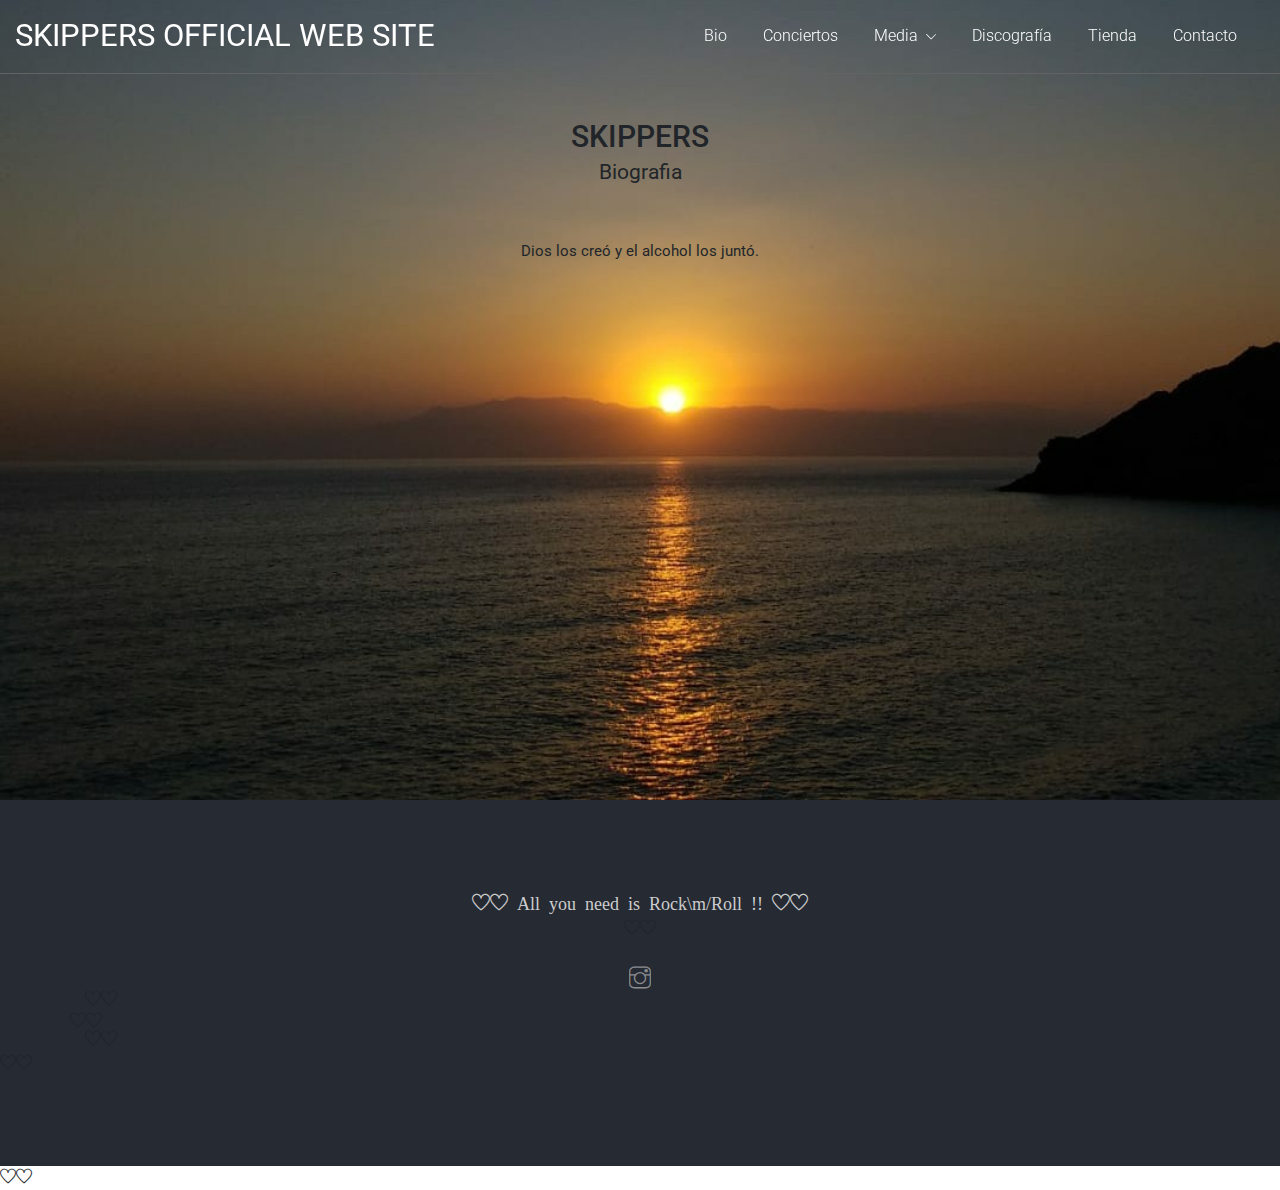
==== commit 318ec31d: "Add files via upload" ====
--- a/bio.html
+++ b/bio.html
@@ -96,7 +96,7 @@
                         <div class="row">
                             <div class="col-md-12">
                                 <div class="slider-content_wrap">
-								<br/><br/><br/><br/>
+								<br/><br/><br/><br/><br/>
                                     <h4>SKIPPERS</h4>
                                     <h6>Biografia</h6>
 									<br/><br/>
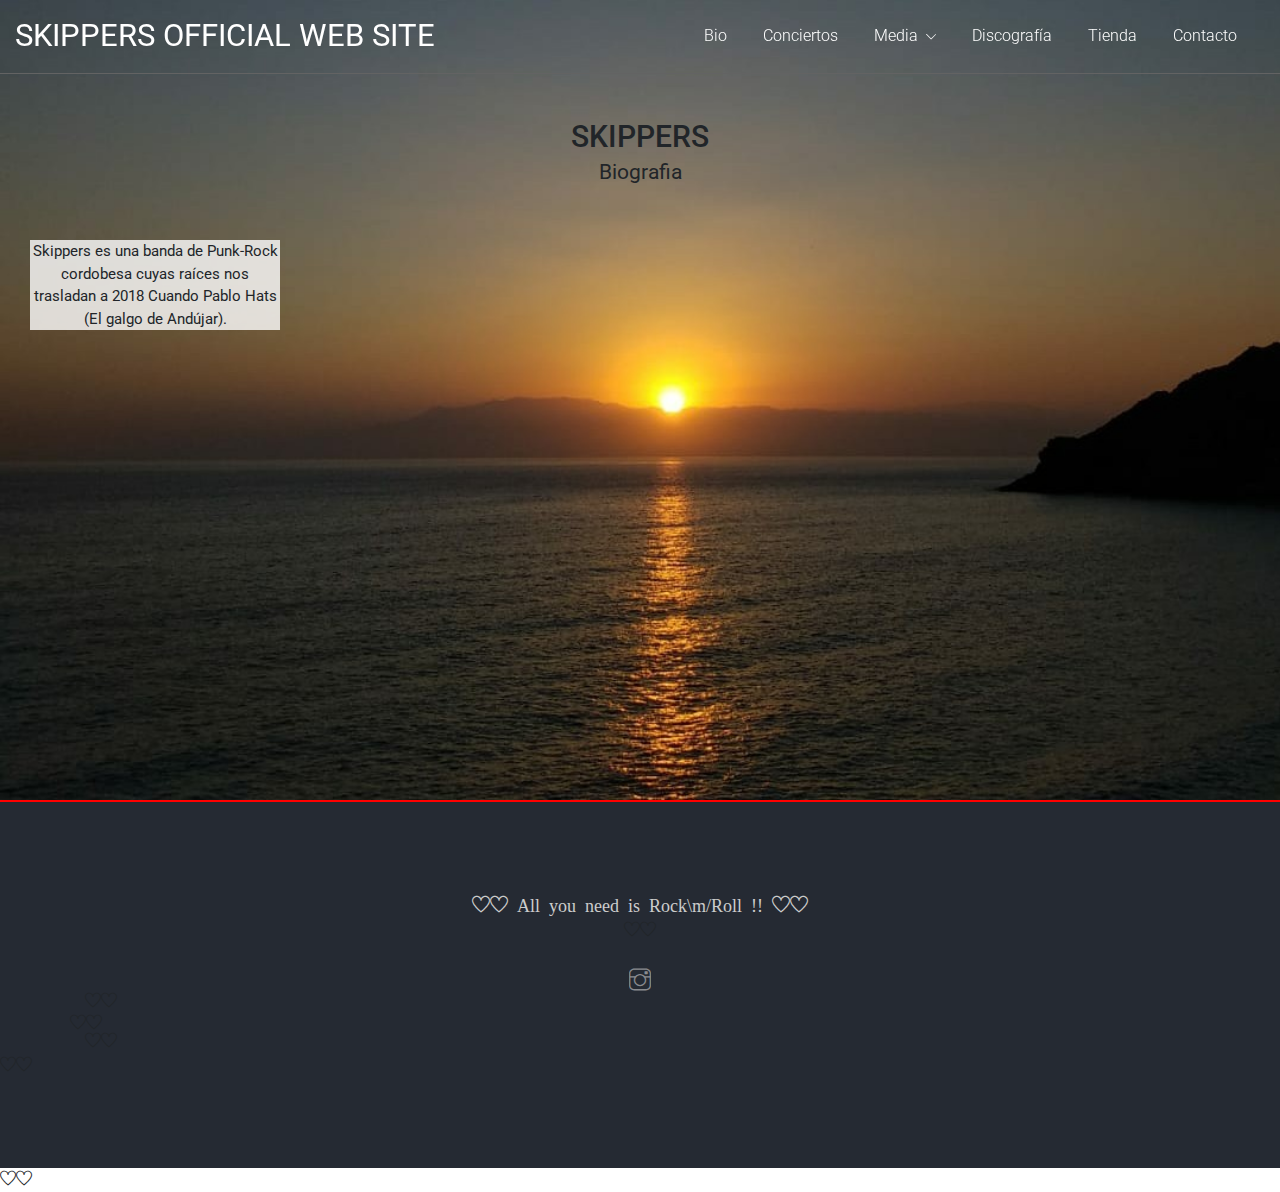
==== commit 7334ae7f: "Add files via upload" ====
--- a/bio.html
+++ b/bio.html
@@ -1,8 +1,6 @@
 <!DOCTYPE html>
+
 <html lang="en">
-
-
-
 <head>
     <!-- Required meta tags -->
     <meta charset="utf-8">
@@ -25,8 +23,16 @@
     <link rel="stylesheet" href="css/set1.css">
     <!-- Main CSS -->
     <link rel="stylesheet" href="css/style.css">
+	<!-- Main CSS -->
+    <link rel="stylesheet" href="css/set3.css">
+	<!-- Shortcut icon -->
 	<link rel="shortcut icon" type="image/jpg" href="/LOGO.jpg" />
 	
+	<style>
+	
+	
+	
+	</style>
 </head>
 
 <body>
@@ -86,32 +92,33 @@
     </div>
 	
     <section class="slider d-flex">
-  
-  
-        <div class="container">
-		
-            <div class="row d-flex justify-content-center">
-                <div class="col-md-12">
+	
+				<div class="col-md-12">
+				<!-- Centra el objeto -->
                     <div class="slider-title_box">
-                        <div class="row">
-                            <div class="col-md-12">
-                                <div class="slider-content_wrap">
+						<!-- Coloca en una determinada posicion el contenedor -->
+                            <div class="col-md-12"> 							
 								<br/><br/><br/><br/><br/>
-                                    <h4>SKIPPERS</h4>
-                                    <h6>Biografia</h6>
-									<br/><br/>
-									<p> Dios los creó y el alcohol los juntó.</p>
-                                </div>
+                                   <h4>SKIPPERS</h4>
+                                   <h6>Biografia</h6>
+								   <br/><br/>			
+
+								   <!-- <img class="imagendefondo" src="images/pergamino.jpg" >	 -->
+								   <p class="textodelante">  Skippers es una banda de Punk-Rock cordobesa cuyas raíces nos trasladan a 2018 Cuando Pablo Hats (El galgo de Andújar). </p>			
+
                             </div>
-                        </div>
                     </div>
                 </div>
-            </div>
-        </div> 
-		
+ 
+    </section>
+				
+<div style="text-align: center; font-size: 60px; border: 1px solid red;">
 	
-    </section>
+</div>	
+
 	
+	
+
 	
 	
  
--- a/css/set1.css
+++ b/css/set1.css
@@ -87,6 +87,7 @@
 	font-weight: 300;
 }
 
+
 .grid figure h5 span {
 	font-weight: 800;
 }
@@ -119,6 +120,10 @@
 	-webkit-transform: scale(1.15);
 	transform: scale(1.15);
 }
+
+
+
+
 
 figure.effect-ruby:hover img {
 	opacity: 0.5;
--- a/css/set3.css
+++ b/css/set3.css
@@ -0,0 +1,34 @@
+/* Libreria CSS creada por Pablo Hats */
+
+
+img.imagendefondo {
+  display: block;
+  position: relative;		
+
+}
+
+p.textodelante {
+  background-color: rgba(255,255,255,.8); */
+  display: block;
+  /* margin: 80px 320px 20px 320px; */
+  position: absolute;
+  /* padding: 20px; */
+  /* left: 5px; */
+  width: 20%;
+}
+
+/* div, img { */
+  /* display: block; */
+  /* position: relative;		 */
+  /* width: 300px; */
+/* } */
+
+/* div p { */
+  /* background-color: rgba(255,255,255,.8); */
+  /* display: block; */
+  /* position: absolute; */
+  /* bottom: -16px; */
+  /* left: 0; */
+  /* padding: 5px; */
+  /* width: 100%; */
+/* } */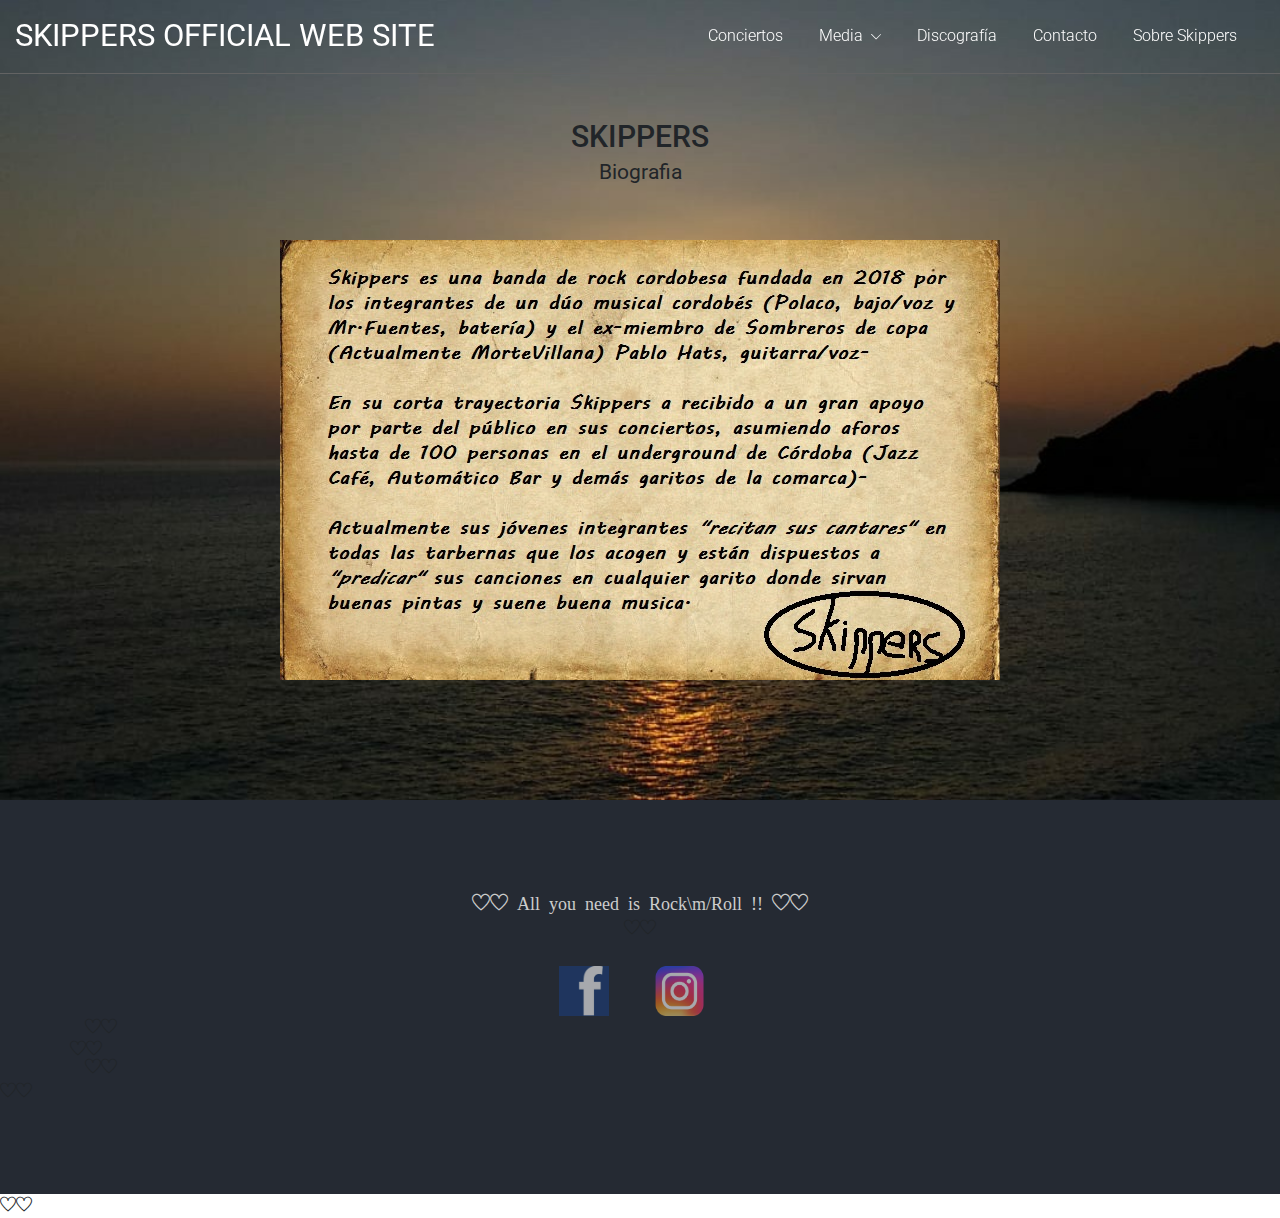
==== commit 23e28b1a: "Add files via upload" ====
--- a/bio.html
+++ b/bio.html
@@ -43,44 +43,49 @@
                 <div class="row">
                     <div class="col-md-12">
                         <nav class="navbar navbar-expand-lg navbar-light">
-                            <a class="navbar-brand" href="index.html">SKIPPERS OFFICIAL WEB SITE</a>
+                            <a class="navbar-brand" href="index.php">SKIPPERS OFFICIAL WEB SITE</a>
                             <button class="navbar-toggler" type="button" data-toggle="collapse" data-target="#navbarNavDropdown" aria-controls="navbarNavDropdown" aria-expanded="false" aria-label="Toggle navigation">
                 <span class="icon-menu"></span>
               </button>
                             <div class="collapse navbar-collapse justify-content-end" id="navbarNavDropdown">
                                 <ul class="navbar-nav">
-                                    <li class="nav-item dropdown">
-                                        <a class="nav-link" href="bio.html"  >
-                     Bio
-                  </a>
-                                     
-                                    </li>
-                                    <li class="nav-item dropdown">
-                                        <a class="nav-link" href="conciertos.html" >
-                    Conciertos
-                  </a>
-                                    
-                                    </li>
-                                    <li class="nav-item dropdown">
-                                        <a class="nav-link" href="#" id="navbarDropdownMenuLink2" data-toggle="dropdown" aria-haspopup="true" aria-expanded="false">
-                    Media
-                    <span class="icon-arrow-down"></span>
-                  </a>
+
+            
+							<li class="nav-item dropdown">
+                            <a class="nav-link" href="conciertos.html" >
+							Conciertos
+							</a>
+                            </li>
+							
+                            <li class="nav-item dropdown">
+                            <a class="nav-link" href="#" id="navbarDropdownMenuLink2" data-toggle="dropdown" aria-haspopup="true" aria-expanded="false">
+							Media							
+							<span class="icon-arrow-down"></span>
+							</a>
                                         <div class="dropdown-menu" aria-labelledby="navbarDropdownMenuLink">
                                             <a class="dropdown-item" href="fotos.html">Fotos</a>
                                             <a class="dropdown-item" href="videos.html">Vídeos</a>
                                         </div>
-                                    </li>
+							</li>
 									
                                     <li class="nav-item active">
                                         <a class="nav-link" href="discografia.html">Discografía</a>
                                     </li>
-                                    <li class="nav-item">
+									
+                                <!--    <li class="nav-item">
                                         <a class="nav-link" href="tienda.html">Tienda</a>
                                     </li>
+								-->								
+									
 									<li class="nav-item active">
                                         <a class="nav-link" href="contacto.html">Contacto</a>
                                     </li>
+									
+									<li class="nav-item dropdown">
+                                        <a class="nav-link" href="bio.html"  > Sobre Skippers</a>
+									</li>
+									
+									
                                    
                                 </ul>
                             </div>
@@ -104,27 +109,14 @@
 								   <br/><br/>			
 
 								   <!-- <img class="imagendefondo" src="images/pergamino.jpg" >	 -->
-								   <p class="textodelante">  Skippers es una banda de Punk-Rock cordobesa cuyas raíces nos trasladan a 2018 Cuando Pablo Hats (El galgo de Andújar). </p>			
+								  	<img src="images/biografia.jpg">
 
                             </div>
                     </div>
                 </div>
  
     </section>
-				
-<div style="text-align: center; font-size: 60px; border: 1px solid red;">
-	
-</div>	
 
-	
-	
-
-	
-	
- 
-	
-	
-    <!--============================= FOOTER =============================-->
     <footer class="main-block dark-bg">
         <div class="container">
             <div class="row">
@@ -132,11 +124,12 @@
                     <div class="copyright">
                         <!-- Link back to Colorlib can't be removed. Template is licensed under CC BY 3.0. -->
                         <p><i class="ti-heart" aria-hidden="true"><i class="ti-heart" aria-hidden="true"> All you need is Rock\m/Roll !!  <i class="ti-heart" aria-hidden="true"><i class="ti-heart" aria-hidden="true"></i></p>
+                        <!-- Link back to Colorlib can't be removed. Template is licensed under CC BY 3.0. -->
                         <ul>
-                            <!-- <li><a href="#"><span class="ti-facebook"></span></a></li>
-                            <li><a href="#"><span class="ti-twitter-alt"></span></a></li> -->
-							
-                            <li><a href="https://www.instagram.com/skippersonline/" target="_blank"><span class="ti-instagram"></span></a></li>
+                         
+							 <li><a  href="https://www.facebook.com/Skippersonline" target="_blank"><img src="images/facebook.png" width="50" height="50""></a> </li>
+							 <li><a  href="https://www.instagram.com/skippersonline/" target="_blank"><img src="images/instagram.png" width="85" height="50""></a> </li>
+							 
                         </ul>
                     </div>
                 </div>
